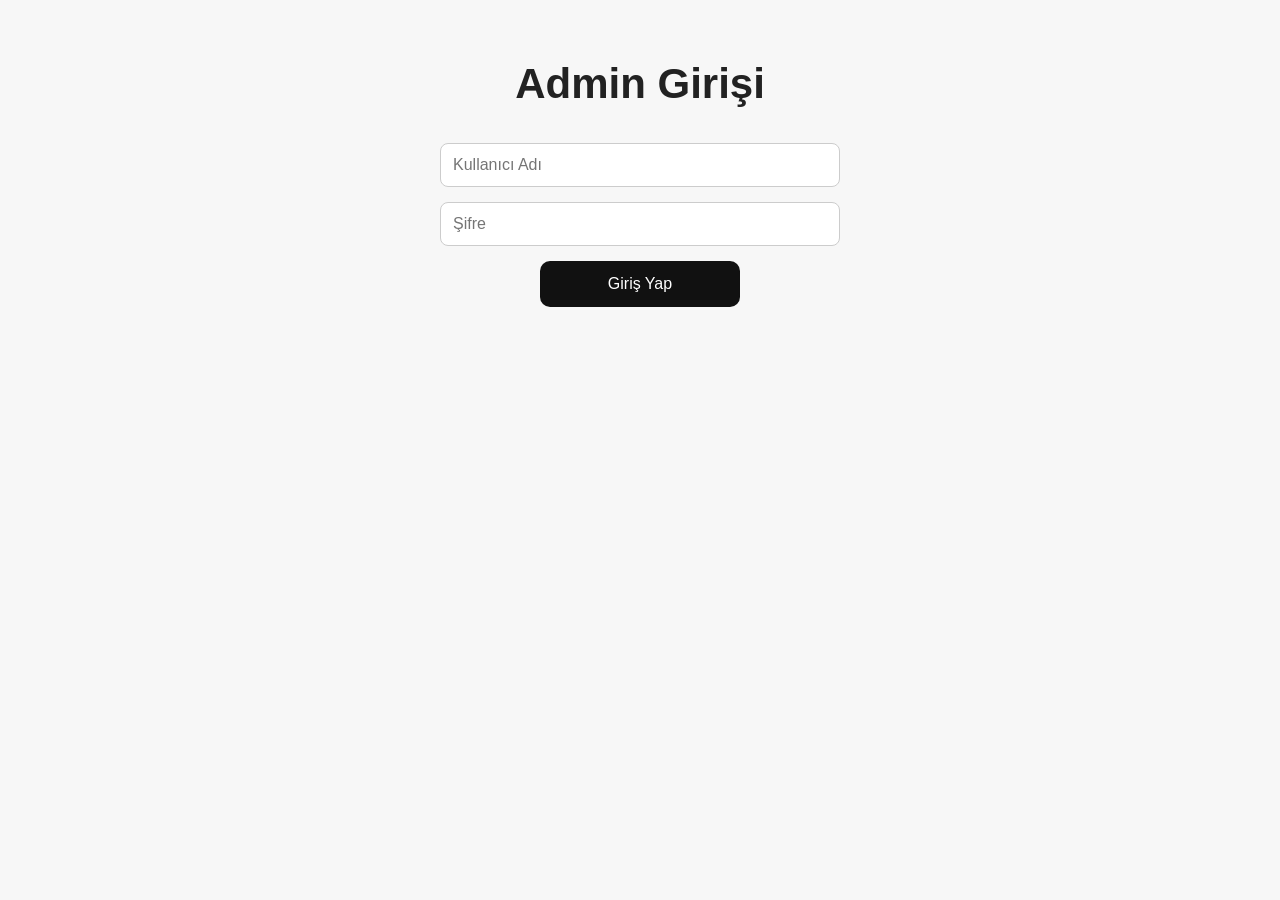
==== admin.html @ edd6d489 "Create admin.html" ====
<!DOCTYPE html>
<html>

<head>
    <link rel="stylesheet" href="style.css">
    <title>Wyvora Admin</title>
</head>

<body>

<section>
    <h1>Admin Girişi</h1>

    <form>
        <input type="text" placeholder="Kullanıcı Adı">

        <input type="password" placeholder="Şifre">

        <button type="submit">Giriş Yap</button>
    </form>
</section>

</body>

</html>
---- style.css ----
body {
    font-family: Arial, sans-serif;
    background: #f5f5f5;
    text-align: center;
}

h1 {
    color: #222;
}

p {
    color: #555;
}
button {
    background: #111;
    color: white;
    padding: 12px 30px;
    font-size: 16px;
    border-radius: 10px;
    border: none;
}

button:hover {
    opacity: 0.8;
}

nav {
    display: flex;
    justify-content: space-between;
    align-items: center;
    padding: 20px;
}

nav a {
    margin-left: 20px;
    text-decoration: none;
    color: #222;
}
nav {
    display: flex;
    justify-content: space-between;
    align-items: center;
    padding: 20px 40px;
    background: white;
}

nav h2 {
    font-size: 24px;
}

nav a {
    margin-left: 20px;
    text-decoration: none;
    color: #222;
}

section {
    margin: 40px auto;
    max-width: 900px;
}

section div {
    background: white;
    padding: 20px;
    margin: 20px;
    border-radius: 15px;
}
section div {
    display: inline-block;
    width: 250px;
    vertical-align: top;
}

button {
    background: #111;
    color: white;
    padding: 14px 35px;
    border-radius: 10px;
    font-size: 16px;
    cursor: pointer;
}
body {
    background: #f7f7f7;
    color: #222;
}

h1 {
    font-size: 42px;
    margin-top: 60px;
}

p {
    font-size: 18px;
    line-height: 1.6;
}

section div {
    box-shadow: 0 5px 15px rgba(0,0,0,0.1);
}
form {
    display: flex;
    flex-direction: column;
    gap: 15px;
    max-width: 400px;
    margin: 30px auto;
}

input {
    padding: 12px;
    border-radius: 8px;
    border: 1px solid #ccc;
    font-size: 16px;
}

form button {
    width: 200px;
    margin: auto;
}
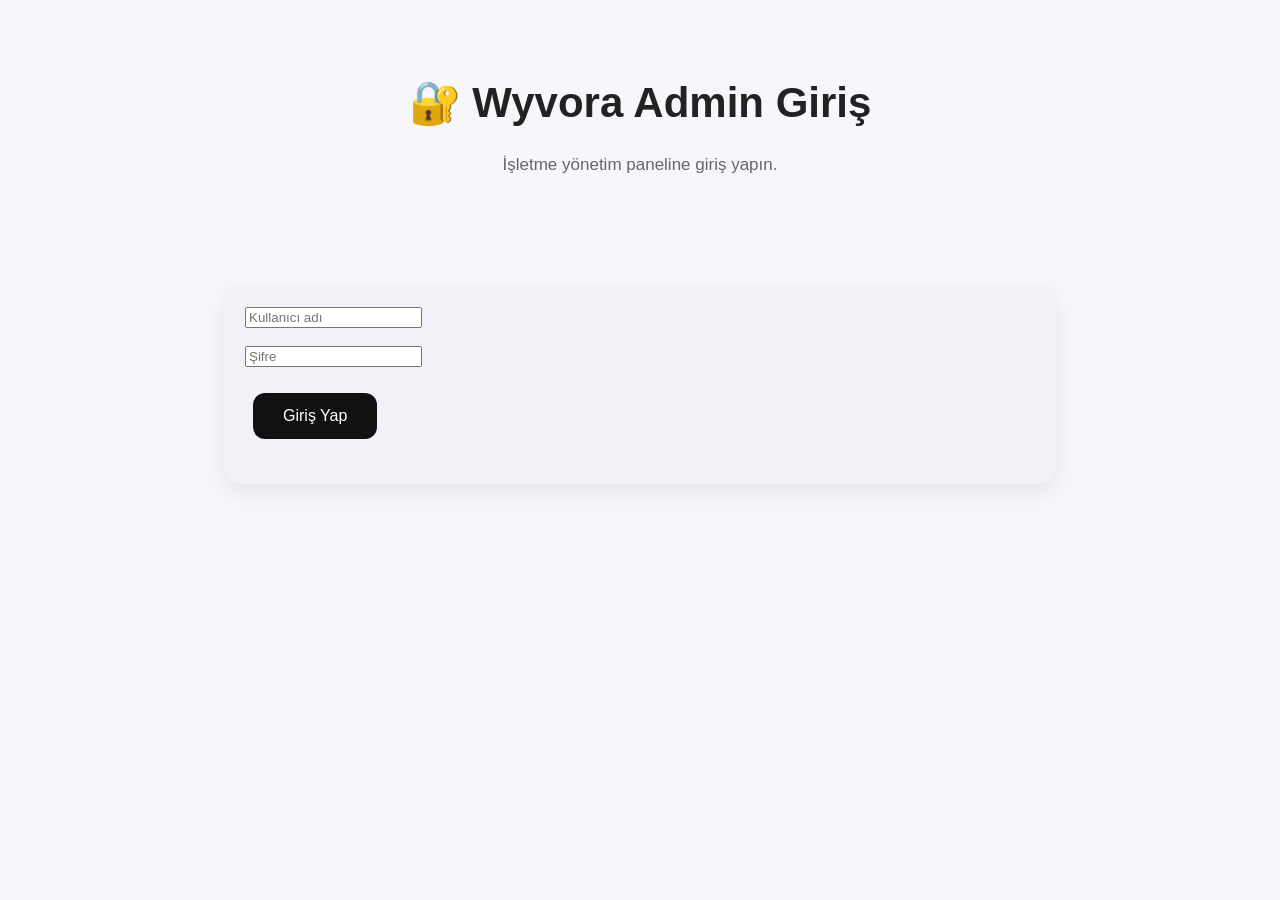
==== commit 30a1401f: "Update admin.html" ====
--- a/admin.html
+++ b/admin.html
@@ -2,23 +2,69 @@
 <html>
 
 <head>
-    <link rel="stylesheet" href="style.css">
-    <title>Wyvora Admin</title>
+
+<link rel="stylesheet" href="style.css">
+
+<title>Wyvora Giriş</title>
+
 </head>
+
 
 <body>
 
+
+<header>
+
+<h1>🔐 Wyvora Admin Giriş</h1>
+
+<p>
+İşletme yönetim paneline giriş yapın.
+</p>
+
+</header>
+
+
+
 <section>
-    <h1>Admin Girişi</h1>
 
-    <form>
-        <input type="text" placeholder="Kullanıcı Adı">
 
-        <input type="password" placeholder="Şifre">
+<div class="ai-message">
 
-        <button type="submit">Giriş Yap</button>
-    </form>
+
+<input 
+id="username" 
+placeholder="Kullanıcı adı">
+
+
+<br><br>
+
+
+<input 
+id="password" 
+type="password"
+placeholder="Şifre">
+
+
+<br><br>
+
+
+<button onclick="login()">
+Giriş Yap
+</button>
+
+
+<p id="loginMessage"></p>
+
+
+</div>
+
+
 </section>
+
+
+
+<script src="script.js"></script>
+
 
 </body>
 
--- a/style.css
+++ b/style.css
@@ -1,52 +1,30 @@
+* {
+    box-sizing: border-box;
+}
+
 body {
     font-family: Arial, sans-serif;
-    background: #f5f5f5;
+    background: #f5f7fb;
+    color: #222;
+    margin: 0;
     text-align: center;
 }
 
-h1 {
-    color: #222;
-}
 
-p {
-    color: #555;
-}
-button {
-    background: #111;
-    color: white;
-    padding: 12px 30px;
-    font-size: 16px;
-    border-radius: 10px;
-    border: none;
-}
-
-button:hover {
-    opacity: 0.8;
-}
-
-nav {
-    display: flex;
-    justify-content: space-between;
-    align-items: center;
-    padding: 20px;
-}
-
-nav a {
-    margin-left: 20px;
-    text-decoration: none;
-    color: #222;
-}
 nav {
     display: flex;
     justify-content: space-between;
     align-items: center;
     padding: 20px 40px;
     background: white;
+    box-shadow: 0 3px 10px rgba(0,0,0,0.08);
 }
 
+
 nav h2 {
-    font-size: 24px;
+    margin: 0;
 }
+
 
 nav a {
     margin-left: 20px;
@@ -54,65 +32,120 @@
     color: #222;
 }
 
-section {
-    margin: 40px auto;
-    max-width: 900px;
+
+
+header {
+    padding: 50px 20px 20px;
 }
 
-section div {
+
+h1 {
+    font-size: 42px;
+}
+
+
+p {
+    color: #666;
+    font-size: 17px;
+}
+
+
+
+section {
+    max-width: 900px;
+    margin: 40px auto;
+    padding: 20px;
+}
+
+
+
+section > div {
     background: white;
-    padding: 20px;
-    margin: 20px;
-    border-radius: 15px;
+    padding: 25px;
+    border-radius: 20px;
+    margin: 15px;
+    box-shadow: 0 8px 25px rgba(0,0,0,0.08);
 }
-section div {
-    display: inline-block;
-    width: 250px;
-    vertical-align: top;
-}
+
+
 
 button {
     background: #111;
     color: white;
-    padding: 14px 35px;
-    border-radius: 10px;
+    border: none;
+    padding: 14px 30px;
+    border-radius: 12px;
+    cursor: pointer;
     font-size: 16px;
-    cursor: pointer;
-}
-body {
-    background: #f7f7f7;
-    color: #222;
+    margin: 8px;
+    transition: 0.3s;
 }
 
-h1 {
-    font-size: 42px;
-    margin-top: 60px;
+
+button:hover {
+    transform: translateY(-3px);
+    opacity: 0.85;
 }
 
-p {
-    font-size: 18px;
-    line-height: 1.6;
+
+
+textarea {
+
+    width: 90%;
+    max-width: 700px;
+    height: 160px;
+
+    padding: 20px;
+
+    border-radius: 15px;
+
+    border: 1px solid #ddd;
+
+    font-size: 16px;
+
+    resize: none;
+
 }
 
-section div {
-    box-shadow: 0 5px 15px rgba(0,0,0,0.1);
-}
-form {
-    display: flex;
-    flex-direction: column;
-    gap: 15px;
-    max-width: 400px;
-    margin: 30px auto;
+
+
+#chatBox {
+
+    min-height: 120px;
+
 }
 
-input {
-    padding: 12px;
-    border-radius: 8px;
-    border: 1px solid #ccc;
-    font-size: 16px;
+
+
+.ai-message {
+
+    text-align: left;
+
+    background: #f0f2f7;
+
+    border-radius: 15px;
+
+    padding: 20px;
+
 }
 
-form button {
-    width: 200px;
-    margin: auto;
-}
+
+
+@media(max-width:700px){
+
+    nav {
+
+        flex-direction: column;
+
+        gap:20px;
+
+    }
+
+
+    h1 {
+
+        font-size:32px;
+
+    }
+
+}
